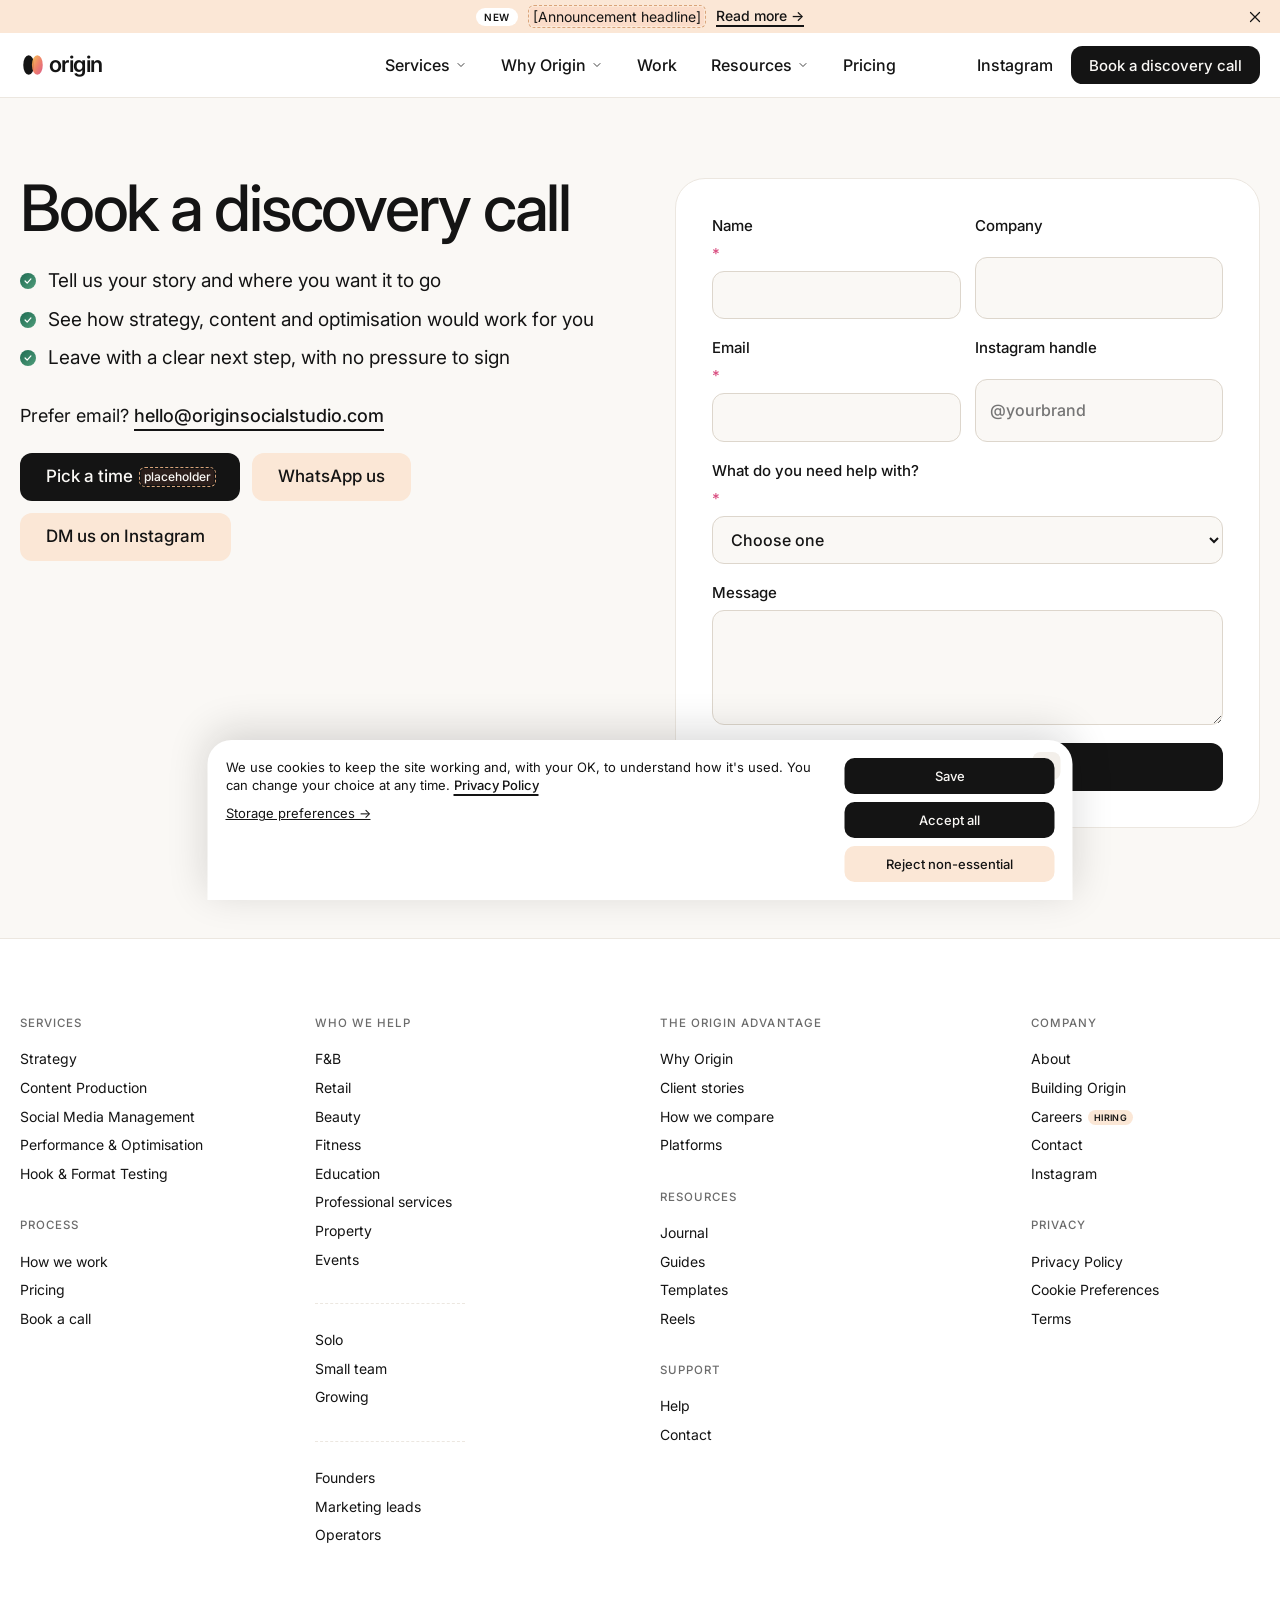
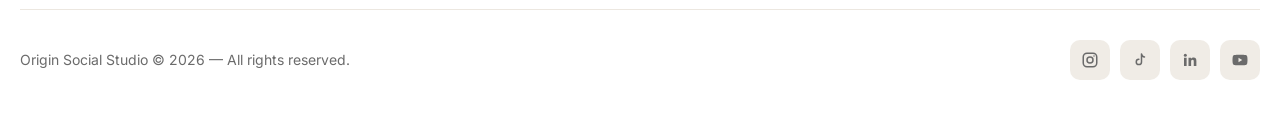
==== contact.html @ 73a1f96a "Origin Social Studio MVP: Lattice-structure homepage + contact page Static site (HTML/CSS/JS, GSAP +" ====
<!doctype html>
<html lang="en">
<head>
<meta charset="utf-8">
<meta name="viewport" content="width=device-width,initial-scale=1">
<title>Book a discovery call — Origin Social Studio</title>
<meta name="description" content="Book a discovery call with Origin Social Studio.">
<link rel="icon" href="data:image/svg+xml,%3Csvg xmlns='http://www.w3.org/2000/svg' viewBox='0 0 24 24'%3E%3Cellipse cx='8' cy='12' rx='5' ry='9' fill='%23141414'/%3E%3Cellipse cx='16' cy='12' rx='5' ry='9' fill='%23EE7A5C' fill-opacity='.9'/%3E%3C/svg%3E">
<link rel="preconnect" href="https://fonts.googleapis.com">
<link rel="preconnect" href="https://fonts.gstatic.com" crossorigin>
<link rel="stylesheet" href="https://fonts.googleapis.com/css2?family=Inter:wght@400;500;600&display=swap">
<link rel="stylesheet" href="css/styles.css">
</head>
<body>
<!--SPRITE-->
<svg width="0" height="0" style="position:absolute" aria-hidden="true">
<defs><linearGradient id="g-sun" x1="0" y1="0" x2="1" y2="1"><stop offset="0" stop-color="#F5C04A"/><stop offset=".5" stop-color="#EE7A5C"/><stop offset="1" stop-color="#D94C7F"/></linearGradient></defs>
<symbol id="mark" viewBox="0 0 24 24"><ellipse cx="8" cy="12" rx="5" ry="9" fill="#141414"/><ellipse cx="16" cy="12" rx="5" ry="9" fill="url(#g-sun)" fill-opacity=".92"/></symbol>
<symbol id="i-arrow" viewBox="0 0 24 24"><path d="M5 12h14M13 6l6 6-6 6"/></symbol>
<symbol id="i-chev" viewBox="0 0 24 24"><path d="M6 9l6 6 6-6"/></symbol>
<symbol id="i-x" viewBox="0 0 24 24"><path d="M6 6l12 12M18 6L6 18"/></symbol>
<symbol id="i-check" viewBox="0 0 24 24"><path d="M5 12l5 5 9-10"/></symbol>
<symbol id="i-target" viewBox="0 0 24 24"><circle cx="12" cy="12" r="9"/><circle cx="12" cy="12" r="5"/><circle cx="12" cy="12" r="1.5"/></symbol>
<symbol id="i-video" viewBox="0 0 24 24"><rect x="3" y="6" width="13" height="12" rx="3"/><path d="M16 10l5-3v10l-5-3"/></symbol>
<symbol id="i-chat" viewBox="0 0 24 24"><path d="M4 5h16v11H9l-5 4z"/></symbol>
<symbol id="i-trend" viewBox="0 0 24 24"><path d="M3 17l6-6 4 4 8-8M15 7h6v6"/></symbol>
<symbol id="i-flask" viewBox="0 0 24 24"><path d="M9 3h6M10 3v6l-5 9a2 2 0 0 0 2 3h10a2 2 0 0 0 2-3l-5-9V3"/></symbol>
<symbol id="i-book" viewBox="0 0 24 24"><path d="M3 5h7a2 2 0 0 1 2 2v12a2 2 0 0 0-2-2H3zM21 5h-7a2 2 0 0 0-2 2v12a2 2 0 0 1 2-2h7z"/></symbol>
<symbol id="i-grid" viewBox="0 0 24 24"><rect x="4" y="4" width="7" height="7" rx="2"/><rect x="13" y="4" width="7" height="7" rx="2"/><rect x="4" y="13" width="7" height="7" rx="2"/><rect x="13" y="13" width="7" height="7" rx="2"/></symbol>
<symbol id="i-play" viewBox="0 0 24 24"><circle cx="12" cy="12" r="9"/><path d="M10 8.5l6 3.5-6 3.5z"/></symbol>
<symbol id="i-compass" viewBox="0 0 24 24"><circle cx="12" cy="12" r="9"/><path d="M15.5 8.5l-2 5-5 2 2-5z"/></symbol>
<symbol id="i-star" viewBox="0 0 24 24"><path d="M12 2.5l2.9 6.1 6.6.8-4.9 4.6 1.3 6.6L12 17.3l-5.9 3.3 1.3-6.6L2.5 9.4l6.6-.8z"/></symbol>
</svg>
<!--/SPRITE-->

<!--TOP-->
<a class="sr" href="#main">Skip to content</a>
<div class="banner" id="banner"><b>NEW</b><span class="ph" title="Placeholder — client to supply">[Announcement headline]</span><a class="ulink" href="#" data-ph="page-url">Read more →</a><button class="x" id="banner-x" aria-label="Dismiss announcement"><svg class="ico"><use href="#i-x"/></svg></button></div>
<header class="nav" id="nav"><div class="wrap nav-in">
  <a class="logo" href="index.html" aria-label="Origin Social Studio — home"><svg viewBox="0 0 112 28" aria-hidden="true"><use href="#mark" x="0" y="1" width="26" height="26"/><text x="29" y="21" font-family="Inter,sans-serif" font-weight="600" font-size="22" letter-spacing="-0.6" fill="#141414">origin</text></svg></a>
  <nav class="nav-links" id="menu" aria-label="Main">
    <div class="dd"><button class="dd-t" aria-expanded="false" aria-controls="p-services">Services <svg class="ico"><use href="#i-chev"/></svg></button>
      <div class="panel" id="p-services">
        <div><h3>Strategy</h3><ul class="mi-list">
          <li><a class="mi" href="index.html#services"><span class="t"><svg class="ico"><use href="#i-target"/></svg></span><span><b>Brand Positioning</b><small>Where you stand, and why it matters</small></span></a></li>
          <li><a class="mi" href="index.html#services"><span class="t"><svg class="ico"><use href="#i-compass"/></svg></span><span><b>Competitor Analysis</b><small>See what others in your space are doing</small></span></a></li>
          <li><a class="mi" href="index.html#services"><span class="t"><svg class="ico"><use href="#i-grid"/></svg></span><span><b>Content Planning</b><small>A plan built from your story</small></span></a></li>
          <li><a class="mi" href="index.html#services"><span class="t"><svg class="ico"><use href="#i-chat"/></svg></span><span><b>Target Audience Analysis</b><small>Know who you're talking to</small></span></a></li>
          <li><a class="mi" href="index.html#services"><span class="t"><svg class="ico"><use href="#i-book"/></svg></span><span><b>Content Structure</b><small>How each post is built</small></span></a></li>
          <li><a class="mi" href="index.html#services"><span class="t"><svg class="ico"><use href="#i-star"/></svg></span><span><b>Content Pillars</b><small>The themes you'll be known for</small></span></a></li>
        </ul></div>
        <div><h3>Execution</h3><ul class="mi-list">
          <li><a class="mi" href="index.html#services"><span class="t"><svg class="ico"><use href="#i-book"/></svg></span><span><b>Ideation &amp; Scripting</b><small>Ideas and scripts from your story</small></span></a></li>
          <li><a class="mi" href="index.html#services"><span class="t"><svg class="ico"><use href="#i-video"/></svg></span><span><b>Filming</b><small>Shot by our team</small></span></a></li>
          <li><a class="mi" href="index.html#services"><span class="t"><svg class="ico"><use href="#i-play"/></svg></span><span><b>Editing</b><small>Cut and finished for each platform</small></span></a></li>
          <li><a class="mi" href="index.html#services"><span class="t"><svg class="ico"><use href="#i-flask"/></svg></span><span><b>Hook, Angle &amp; Format Testing</b><small>Try variations, keep what works</small></span></a></li>
          <li><a class="mi" href="index.html#services"><span class="t"><svg class="ico"><use href="#i-chat"/></svg></span><span><b>Caption Generation</b><small>Captions that sound like you</small></span></a></li>
          <li><a class="mi" href="index.html#services"><span class="t"><svg class="ico"><use href="#i-arrow"/></svg></span><span><b>Posting</b><small>Published for you, on schedule</small></span></a></li>
        </ul></div>
        <div><h3>Optimisation</h3><ul class="mi-list">
          <li><a class="mi" href="index.html#services"><span class="t"><svg class="ico"><use href="#i-trend"/></svg></span><span><b>Content Performance Tracking</b><small>See what each post is doing</small></span></a></li>
          <li><a class="mi" href="index.html#services"><span class="t"><svg class="ico"><use href="#i-target"/></svg></span><span><b>Content Optimisation</b><small>Performance sharpens what comes next</small></span></a></li>
        </ul></div>
        <a class="promo" href="contact.html"><b>Book a discovery call</b><small>Tell us your story. We'll map the rest.</small><span class="btn alt sm" style="align-self:flex-start">Book a call</span></a>
      </div></div>
    <div class="dd"><button class="dd-t" aria-expanded="false" aria-controls="p-why">Why Origin <svg class="ico"><use href="#i-chev"/></svg></button>
      <div class="panel two" id="p-why">
        <div><h3>The Origin Advantage</h3><ul class="mi-list">
          <li><a class="mi" href="index.html#how"><span class="t"><svg class="ico"><use href="#i-star"/></svg></span><span><b>Why Origin</b><small>Support that isn't all or nothing</small></span></a></li>
          <li><a class="mi" href="index.html#how"><span class="t"><svg class="ico"><use href="#i-grid"/></svg></span><span><b>How we work</b><small>Consistency through everyday habits</small></span></a></li>
          <li><a class="mi" href="#" data-ph="page-url"><span class="t"><svg class="ico"><use href="#i-target"/></svg></span><span><b>Pricing</b><small>Plans and what's included</small></span></a></li>
          <li><a class="mi" href="index.html#services"><span class="t"><svg class="ico"><use href="#i-compass"/></svg></span><span><b>Our process</b><small>Strategy, execution, optimisation</small></span></a></li></ul></div>
        <div><h3>Company</h3><ul class="mi-list">
          <li><a class="mi" href="#" data-ph="page-url"><span class="t"><svg class="ico"><use href="#i-chat"/></svg></span><span><b>About</b><small>The studio behind your story</small></span></a></li>
          <li><a class="mi" href="#" data-ph="page-url"><span class="t"><svg class="ico"><use href="#i-book"/></svg></span><span><b>Building Origin</b><small>Our journal</small></span></a></li>
          <li><a class="mi" href="contact.html"><span class="t"><svg class="ico"><use href="#i-arrow"/></svg></span><span><b>Contact</b><small>Say hello</small></span></a></li></ul></div>
        <a class="promo soft" href="#" data-ph="page-url"><small>Featured story</small><b class="ph" title="Placeholder — client to supply">[Featured client story headline]</b></a>
      </div></div>
    <a href="index.html#stories">Work</a>
    <div class="dd"><button class="dd-t" aria-expanded="false" aria-controls="p-res">Resources <svg class="ico"><use href="#i-chev"/></svg></button>
      <div class="panel one" id="p-res">
        <a class="mi" href="#" data-ph="page-url"><span class="t"><svg class="ico"><use href="#i-book"/></svg></span><span><b>Journal</b><small>Building Origin, in public</small></span></a>
        <a class="mi" href="#" data-ph="page-url"><span class="t"><svg class="ico"><use href="#i-compass"/></svg></span><span><b>Guides</b><small>How to tell your story on social</small></span></a>
        <a class="mi" href="#" data-ph="page-url"><span class="t"><svg class="ico"><use href="#i-grid"/></svg></span><span><b>Templates</b><small>Ready-to-use planning templates</small></span></a>
        <a class="mi" href="#" data-ph="page-url"><span class="t"><svg class="ico"><use href="#i-play"/></svg></span><span><b>Reels</b><small>Short-form, explained</small></span></a>
      </div></div>
    <a href="#" data-ph="page-url">Pricing</a>
  </nav>
  <div class="nav-r"><a class="ig" href="https://instagram.com/originsocialstudio" rel="noopener">Instagram</a><a class="btn sm" href="contact.html">Book a discovery call</a>
    <button class="burger" id="burger" aria-expanded="false" aria-controls="menu" aria-label="Menu"><i></i><i></i></button></div>
</div></header>
<!--/TOP-->

<main id="main"><div class="wrap contact">
 <div><h1>Book a discovery call</h1>
 <ul class="ticks">
  <li><span class="ck"><svg class="ico"><use href="#i-check"/></svg></span>Tell us your story and where you want it to go</li>
  <li><span class="ck"><svg class="ico"><use href="#i-check"/></svg></span>See how strategy, content and optimisation would work for you</li>
  <li><span class="ck"><svg class="ico"><use href="#i-check"/></svg></span>Leave with a clear next step, with no pressure to sign</li></ul>
 <p class="lead">Prefer email? <a class="ulink" href="mailto:hello@originsocialstudio.com">hello@originsocialstudio.com</a></p>
 <div class="rails"><a class="btn" href="#" data-ph="calendly-url">Pick a time <span class="ph" title="Placeholder — client to supply" style="margin-left:8px;font-size:12px">placeholder</span></a>
  <a class="btn alt" href="#" data-ph="whatsapp-number">WhatsApp us</a>
  <a class="btn alt" href="https://ig.me/m/originsocialstudio" rel="noopener">DM us on Instagram</a></div></div>
 <form class="form" id="contact-form" action="#" data-ph="form-endpoint" method="post">
  <div class="two"><label>Name <i aria-hidden="true">*</i><input name="name" autocomplete="name" required></label><label>Company<input name="company" autocomplete="organization"></label></div>
  <div class="two"><label>Email <i aria-hidden="true">*</i><input type="email" name="email" autocomplete="email" required></label><label>Instagram handle<input name="instagram" placeholder="@yourbrand"></label></div>
  <label>What do you need help with? <i aria-hidden="true">*</i><select name="need" required><option value="">Choose one</option><option>Strategy</option><option>Content production</option><option>Full management</option><option>Not sure</option></select></label>
  <label>Message<textarea name="message" rows="4"></textarea></label>
  <button class="btn" type="submit">Send</button>
  <div class="ok" id="form-ok" role="status" tabindex="-1" hidden><span class="ph" title="Placeholder — client to supply">Thanks — we'll reply within 2 working days</span></div>
 </form></div></main>

<!--FOOT-->
<footer class="foot"><div class="wrap">
 <div class="foot-g">
  <div><h4>Services</h4><ul><li><a href="index.html#services">Strategy</a></li><li><a href="index.html#services">Content Production</a></li><li><a href="index.html#services">Social Media Management</a></li><li><a href="index.html#services">Performance &amp; Optimisation</a></li><li><a href="index.html#services">Hook &amp; Format Testing</a></li></ul>
   <h4>Process</h4><ul><li><a href="index.html#how">How we work</a></li><li><a href="#" data-ph="page-url">Pricing</a></li><li><a href="contact.html">Book a call</a></li></ul></div>
  <div><h4>Who we help</h4><ul><li><a href="#" data-ph="page-url">F&amp;B</a></li><li><a href="#" data-ph="page-url">Retail</a></li><li><a href="#" data-ph="page-url">Beauty</a></li><li><a href="#" data-ph="page-url">Fitness</a></li><li><a href="#" data-ph="page-url">Education</a></li><li><a href="#" data-ph="page-url">Professional services</a></li><li><a href="#" data-ph="page-url">Property</a></li><li><a href="#" data-ph="page-url">Events</a></li></ul><hr>
   <ul><li><a href="#" data-ph="page-url">Solo</a></li><li><a href="#" data-ph="page-url">Small team</a></li><li><a href="#" data-ph="page-url">Growing</a></li></ul><hr>
   <ul><li><a href="#" data-ph="page-url">Founders</a></li><li><a href="#" data-ph="page-url">Marketing leads</a></li><li><a href="#" data-ph="page-url">Operators</a></li></ul></div>
  <div><h4>The Origin Advantage</h4><ul><li><a href="index.html#how">Why Origin</a></li><li><a href="index.html#stories">Client stories</a></li><li><a href="#" data-ph="page-url">How we compare</a></li><li><a href="index.html#platforms">Platforms</a></li></ul>
   <h4>Resources</h4><ul><li><a href="#" data-ph="page-url">Journal</a></li><li><a href="#" data-ph="page-url">Guides</a></li><li><a href="#" data-ph="page-url">Templates</a></li><li><a href="#" data-ph="page-url">Reels</a></li></ul>
   <h4>Support</h4><ul><li><a href="#" data-ph="page-url">Help</a></li><li><a href="contact.html">Contact</a></li></ul></div>
  <div><h4>Company</h4><ul><li><a href="#" data-ph="page-url">About</a></li><li><a href="#" data-ph="page-url">Building Origin</a></li><li><a href="#" data-ph="page-url">Careers</a><span class="badge">HIRING</span></li><li><a href="contact.html">Contact</a></li><li><a href="https://instagram.com/originsocialstudio" rel="noopener">Instagram</a></li></ul>
   <h4>Privacy</h4><ul><li><a href="#" data-ph="page-url">Privacy Policy</a></li><li><button type="button" id="cookie-open">Cookie Preferences</button></li><li><a href="#" data-ph="page-url">Terms</a></li></ul></div>
 </div>
 <div class="foot-b"><span>Origin Social Studio © 2026 — All rights reserved.</span>
  <div class="soc">
   <a href="https://instagram.com/originsocialstudio" aria-label="Instagram" rel="noopener"><svg viewBox="0 0 24 24" fill="none" stroke="currentColor" stroke-width="2"><rect x="3" y="3" width="18" height="18" rx="5"/><circle cx="12" cy="12" r="4"/><circle cx="17.3" cy="6.7" r="1" fill="currentColor" stroke="none"/></svg></a>
   <a href="#" data-ph="tiktok-url" aria-label="TikTok"><svg viewBox="0 0 24 24" fill="none" stroke="currentColor" stroke-width="2" stroke-linecap="round"><path d="M14 4v10.5a3.5 3.5 0 1 1-3.5-3.5M14 4c.4 2.3 1.9 3.8 4 4"/></svg></a>
   <a href="#" data-ph="linkedin-url" aria-label="LinkedIn"><svg viewBox="0 0 24 24" fill="currentColor"><rect x="4" y="9" width="3.5" height="11"/><circle cx="5.75" cy="5.5" r="2"/><path d="M10 9h3.3v1.6c.6-1.1 1.8-1.9 3.5-1.9 3 0 3.7 2 3.7 4.6V20H17v-5.7c0-1.3-.1-2.6-1.6-2.6s-1.9 1.2-1.9 2.5V20H10z"/></svg></a>
   <a href="#" data-ph="youtube-url" aria-label="YouTube"><svg viewBox="0 0 24 24" fill="currentColor"><path d="M21.6 7.2a2.5 2.5 0 0 0-1.8-1.8C18.2 5 12 5 12 5s-6.2 0-7.8.4A2.5 2.5 0 0 0 2.4 7.2C2 8.8 2 12 2 12s0 3.2.4 4.8a2.5 2.5 0 0 0 1.8 1.8C5.8 19 12 19 12 19s6.2 0 7.8-.4a2.5 2.5 0 0 0 1.8-1.8c.4-1.6.4-4.8.4-4.8s0-3.2-.4-4.8zM10 15V9l5 3z"/></svg></a>
  </div></div>
</div></footer>

<div class="cookie" id="cookie" role="dialog" aria-label="Cookie preferences" hidden>
 <button class="x" id="cookie-x" aria-label="Dismiss"><svg class="ico"><use href="#i-x"/></svg></button>
 <div><p>We use cookies to keep the site working and, with your OK, to understand how it's used. You can change your choice at any time. <a class="ulink" href="#" data-ph="page-url">Privacy Policy</a></p>
  <button class="link" id="cookie-pref" aria-expanded="false" aria-controls="opts" type="button">Storage preferences →</button>
  <div class="opts" id="opts" hidden><label><input type="checkbox" name="ads"> Targeted advertising</label><label><input type="checkbox" name="pers"> Personalisation</label><label><input type="checkbox" name="analytics"> Analytics</label></div></div>
 <div class="btns"><button class="btn" id="c-save">Save</button><button class="btn" id="c-all">Accept all</button><button class="btn alt" id="c-rej">Reject non-essential</button></div>
</div>
<!--/FOOT-->

<script src="js/main.js"></script>
</body>
</html>
---- css/styles.css ----
/* Origin Social Studio — Lattice-structure replica, Origin skin */
:root{
  --ink:#141414;--bg:#FAF8F5;--card:#fff;--muted:#6B6B6B;--peachbtn:#FBE7D6;--line:#ECE7E0;
  --sunrise:linear-gradient(135deg,#F5C04A,#EE7A5C,#D94C7F);
  --ocean:linear-gradient(135deg,#6FA8FF,#2F6BFF,#1E4FD8);
  --violet:linear-gradient(135deg,#7C4DCC,#B05A9E,#E07A8A);
  --forest:linear-gradient(135deg,#1F6B52,#4F9D7A);
  --peach:#FDEBDD;--butter:#FBF1C7;--sky:#E3ECFF;--lilac:#EFE4FA;--mint:#DDF2E6;
  --e-btn:cubic-bezier(0.165,0.84,0.44,1);--e-card:cubic-bezier(0.23,1,0.32,1);--e-line:cubic-bezier(0.22,0.61,0.36,1);
  --spring:linear(0,.708,.927,1.067,1.12,1.1,1.05,1.0,1);
}
@property --ang{syntax:'<angle>';initial-value:0deg;inherits:false}
*,*::before,*::after{box-sizing:border-box}
html{scroll-behavior:auto;-webkit-text-size-adjust:100%}
body{margin:0;background:var(--bg);color:var(--ink);font:400 18px/1.4 Inter,system-ui,sans-serif;-webkit-font-smoothing:antialiased;overflow-x:hidden}
img,svg{display:block;max-width:100%}
a{color:inherit;text-decoration:none}
button{font:inherit;color:inherit;cursor:pointer}
h1,h2,h3,p,ul{margin:0}ul{padding:0;list-style:none}
:focus-visible{outline:2px solid #2F6BFF;outline-offset:3px;border-radius:6px}
.sr{position:absolute;width:1px;height:1px;overflow:hidden;clip:rect(0 0 0 0);white-space:nowrap}
.wrap{width:min(1240px,100% - 40px);margin-inline:auto}
.ico{width:24px;height:24px;fill:none;stroke:currentColor;stroke-width:1.6;stroke-linecap:round;stroke-linejoin:round}
.ph{outline:1px dashed #D9A47A;outline-offset:1px;background:rgba(238,122,92,.10);border-radius:4px;padding:0 3px}

/* type */
h1{font-size:72px;font-weight:500;line-height:.94;letter-spacing:-.035em}
h2{font-size:47px;font-weight:500;line-height:.98;letter-spacing:-.03em}
.lead{font-size:18px;line-height:1.5}

/* buttons */
.btn{display:inline-flex;align-items:center;justify-content:center;height:48px;padding:0 26px;border-radius:12px;border:0;background:var(--ink);color:var(--bg);font-weight:500;font-size:17px;position:relative;transition:background .3s var(--e-btn),color .3s var(--e-btn),transform .3s var(--e-btn)}
.btn:hover{background:#2b2b2b}
.btn.sm{height:38px;padding:0 18px;font-size:15px;border-radius:11.5px}
.btn.alt{background:var(--peachbtn);color:var(--ink)}.btn.alt:hover{background:#F8D9C0}
.btn.is-rainbow{isolation:isolate;background:transparent}
.btn.is-rainbow::after{content:"";position:absolute;inset:0;border-radius:12px;background:var(--ink);z-index:-1;transition:background .3s var(--e-btn)}
.btn.is-rainbow:hover::after{background:#2b2b2b}
.btn.is-rainbow::before{content:"";position:absolute;inset:-3px;border-radius:15px;z-index:-2;background:conic-gradient(from var(--ang),#F5C04A,#EE7A5C,#D94C7F,#7C4DCC,#6FA8FF,#F5C04A);filter:blur(2px);animation:spin 6s linear infinite}
@keyframes spin{to{--ang:360deg}}
.ulink{display:inline-block;font-weight:500;background:linear-gradient(currentColor,currentColor) 0 100%/100% 2px no-repeat;padding-bottom:2px;transition:background-size .24s var(--e-line)}
.ulink:hover{background-size:0 2px;background-position:100% 100%}

/* pill label */
.pill{display:inline-flex;align-items:center;gap:10px;height:42px;padding:0 7px 0 17px;border-radius:21px;background:var(--tint,var(--peach));font-size:16px;font-weight:500}
.pill .arr{width:28px;height:28px;background:rgba(255,255,255,.7)}
.arr{display:grid;place-items:center;width:30px;height:30px;border-radius:50%;background:var(--tint,#eee);flex:none;transition:transform 1s var(--spring)}
.arr .ico{width:15px;height:15px;stroke-width:2}
a:hover>.arr,a:hover .arr,.card:hover .arr{transform:scale(1.1)}

/* banner */
.banner{position:relative;background:var(--peachbtn);height:33px;display:flex;align-items:center;justify-content:center;gap:12px;font-size:14px;padding:0 40px}
.banner[hidden]{display:none}
.banner b{font-size:10px;letter-spacing:.04em;background:#fff;border-radius:10px;padding:2px 8px;font-weight:600}
.banner .x{position:absolute;right:12px;top:50%;translate:0 -50%;background:none;border:0;padding:4px;display:grid}
.banner .x .ico{width:18px;height:18px}

/* nav */
.nav{position:sticky;top:0;z-index:50;background:#fff;border-bottom:1px solid var(--line)}
.nav-in{height:64px;display:grid;grid-template-columns:1fr auto 1fr;align-items:center}
.logo{display:inline-flex;height:28px}.logo svg{height:28px;width:auto}
.nav-links{display:flex;gap:6px;align-items:center;font-size:16px;font-weight:500}
.nav-links>a,.dd-t{background:none;border:0;padding:9px 14px;border-radius:12px;display:inline-flex;align-items:center;gap:5px;transition:background .3s var(--e-btn)}
.nav-links>a:hover,.dd-t:hover,.dd-t[aria-expanded=true]{background:#F3EFEA}
.dd-t .ico{width:12px;height:12px;transition:transform .2s}.dd-t[aria-expanded=true] .ico{transform:rotate(180deg)}
.nav-r{display:flex;justify-content:flex-end;align-items:center;gap:18px;font-weight:500;font-size:16px}
.burger{display:none;width:48px;height:48px;border-radius:12px;border:0;background:#F3EFEA;position:relative}
.burger i{position:absolute;left:14px;right:14px;height:2px;background:var(--ink);top:19px;transition:transform .3s var(--e-btn)}
.burger i+i{top:27px}
.burger[aria-expanded=true] i{top:23px;transform:rotate(45deg)}.burger[aria-expanded=true] i+i{transform:rotate(-45deg)}
.panel{position:absolute;left:14px;right:14px;top:calc(100% + 10px);min-height:320px;background:#fff;border-radius:24px;box-shadow:0 18px 50px rgba(20,20,20,.14);padding:26px;display:grid;grid-template-columns:repeat(3,1fr) 290px;gap:28px;opacity:0;visibility:hidden;transition:opacity .2s,visibility .2s}
.panel.two{grid-template-columns:1fr 1fr 1.1fr}
.panel.one{grid-template-columns:repeat(4,1fr)}
.dd.open .panel{opacity:1;visibility:visible}
.panel h3{font-size:12px;letter-spacing:.08em;text-transform:uppercase;color:var(--muted);font-weight:500;margin-bottom:14px}
.mi{display:flex;gap:12px;align-items:flex-start;padding:5px 6px;margin:0 -6px;border-radius:12px;transition:background .3s var(--e-btn)}
.mi:hover{background:#F6F2EC}
.mi .t{width:34px;height:34px;border-radius:10px;background:var(--peach);display:grid;place-items:center;flex:none}
.mi .t .ico{width:18px;height:18px}
.mi b{display:block;font-size:15px;font-weight:500;line-height:1.2}.mi small{display:block;font-size:12.5px;color:var(--muted);line-height:1.3}
.promo{border-radius:20px;padding:20px;background:var(--sunrise);color:#fff;display:flex;flex-direction:column;justify-content:flex-end;min-height:200px}
.promo b{font-size:20px;font-weight:500}.promo small{font-size:14px;opacity:.9;margin-bottom:14px}
.promo.soft{background:var(--lilac);color:var(--ink)}
.mi-list li+li{margin-top:2px}

/* hero */
.hero{padding-top:74px}
.hero-g{display:grid;grid-template-columns:1fr 628px;gap:60px;align-items:center}
.hero .lead{margin:28px 0 30px;max-width:540px;font-size:20px}
.ctas{display:flex;gap:14px;flex-wrap:wrap}
.hero-vis{position:relative;width:628px;aspect-ratio:630/430;border-radius:48px;overflow:hidden;background:#FCE9DC}
.blob{position:absolute;inset:-20%;background:radial-gradient(35% 40% at 20% 20%,#F5C04A 0,transparent 70%),radial-gradient(40% 45% at 85% 85%,#D94C7F 0,transparent 70%),radial-gradient(40% 40% at 15% 90%,#EE7A5C 0,transparent 70%),radial-gradient(35% 35% at 90% 10%,#FBD9A8 0,transparent 70%);filter:blur(30px);opacity:.85}
.device{position:absolute;inset:13.5% 8.5% 11%;background:#fff;border-radius:22px;padding:2.2%;box-shadow:0 8px 30px rgba(20,20,20,.12)}
.dev-in{position:relative;width:100%;height:100%;border-radius:14px;background:linear-gradient(160deg,#FBE3E6,#FBDDD0);overflow:hidden}
.scene{position:absolute;inset:9% 7% 24%;opacity:0;visibility:hidden}
.scene:first-child{opacity:1;visibility:visible}
.cap{position:absolute;left:50%;bottom:0;translate:-50% 0;background:rgba(20,20,20,.88);color:#FAF8F5;font-size:15px;line-height:1.3;text-align:center;padding:7px 12px;max-width:80%;width:max-content;z-index:2}
.cal,.shots,.track{background:#fff;border-radius:12px;padding:12px;font-size:11px;box-shadow:0 2px 8px rgba(20,20,20,.06);height:100%}
.cal-h{display:flex;justify-content:space-between;margin-bottom:8px;font-size:12px}.cal-h span{color:var(--muted)}
.cal-g{display:grid;grid-template-columns:repeat(7,1fr);gap:5px}
.cal-g i{font-style:normal;color:var(--muted);text-align:center;font-size:10px}
.cal-g div{height:34px;border-radius:7px;background:#F6F2EC;display:grid;place-items:center}
.cal-g .c{font-size:9px;font-weight:600;color:#fff;width:100%;height:100%;border-radius:7px;display:grid;place-items:center}
.c.a{background:var(--sunrise)}.c.b{background:var(--ocean)}.c.d{background:var(--violet)}
.shots li,.track li{display:flex;align-items:center;gap:10px;padding:7px 0;border-bottom:1px solid #F1ECE5;font-size:12px}
.shots li:last-child,.track li:last-child{border:0}
.ck{width:16px;height:16px;border-radius:50%;background:var(--forest);display:grid;place-items:center;flex:none;color:#fff}.ck .ico{width:10px;height:10px;stroke-width:3}.ck.off{background:#fff;border:1.5px solid #D9D2C8}
.bar{height:8px;border-radius:4px;background:#EEE8E0;flex:1}.bar.f{background:var(--sunrise)}.bar.o{background:var(--ocean)}.bar.v{background:var(--violet)}
.track .lab{width:46px;color:var(--muted)}
.logobar{height:116px;margin-top:40px;overflow:hidden}
.lb-track{display:flex;height:116px;align-items:center;justify-content:space-between}
.lb-set{display:flex;flex:1;justify-content:space-between;align-items:center}
.lb-set+.lb-set{display:none}
.lb-set span{font-size:20px;font-weight:600;color:#9a9a9a;filter:grayscale(1);letter-spacing:-.02em}
.lb-set span:nth-child(even){font-weight:400;font-style:italic}

/* sections */
section{position:relative}
.sec{padding:110px 0 0}
.sec-h{display:grid;grid-template-columns:1fr 1fr;gap:60px;align-items:start}
.sec-h h2{margin-top:24px}
.sec-h .r{max-width:520px;margin-left:auto;font-size:20px;line-height:1.4;padding-top:4px}
.sec-h .r .ulink,.sec-h .r .btn{margin-top:8px}
.bento{display:grid;grid-template-columns:repeat(6,1fr);gap:20px;margin-top:36px}
.card{position:relative;display:block;border-radius:30px;background:var(--bg-c,#fff);overflow:hidden;padding:28px;height:390px;transition:transform .5s var(--e-card),box-shadow .5s var(--e-card)}
.card:hover{transform:translateY(-4px);box-shadow:0 18px 40px rgba(20,20,20,.08)}
.card.w4{grid-column:span 4}.card.w2{grid-column:span 2}.card.w2b{grid-column:span 2}
.card h3{padding-right:44px;display:flex;align-items:center;gap:10px;font-size:28px;font-weight:500;letter-spacing:-.02em;line-height:1.1}
.card h3 .ico{width:28px;height:28px}
.card .arr{position:absolute;top:26px;right:26px;width:30px;height:30px;background:var(--tint)}
.card p{margin-top:12px;font-size:17px;line-height:1.3;color:rgba(20,20,20,.62);max-width:560px}.card p b{font-weight:500;color:var(--ink)}
.mock{position:absolute;left:28px;right:28px;bottom:-40px;height:190px;background:#fff;border-radius:18px;padding:18px;box-shadow:0 4px 18px rgba(20,20,20,.07);display:grid;gap:10px;align-content:start}
.mock .row{display:flex;align-items:center;gap:10px}
.mock .row .bar{height:10px}
.chips{display:flex;flex-wrap:wrap;gap:8px}.chips span{font-size:12px;font-weight:500;background:#F4F0EA;border-radius:999px;padding:5px 11px}.chips .on{background:var(--ink);color:var(--bg)}
.frames{display:grid;grid-template-columns:repeat(3,1fr);gap:10px}.frames div{height:70px;border-radius:10px;background:var(--sunrise);opacity:.85}.frames div:nth-child(2){background:var(--ocean)}.frames div:nth-child(3){background:var(--violet)}
.bars{display:flex;align-items:flex-end;gap:10px;height:90px}.bars i{flex:1;border-radius:6px 6px 0 0;background:var(--forest)}
.ab{display:grid;grid-template-columns:1fr 1fr;gap:12px}.ab div{border-radius:12px;background:#F6F2EC;padding:12px;display:grid;gap:8px;font-size:12px;font-weight:600}.ab .win{background:#E6DAF5;outline:2px solid #7C4DCC}

/* big boxes */
.box{margin:110px 14px 0;border-radius:48px;padding:80px 0;text-align:center;position:relative;overflow:hidden}
.box h2{max-width:780px;margin:26px auto 0}
.box .lead{max-width:680px;margin:22px auto 0;font-size:20px}
.box-sun{padding-bottom:0;background:radial-gradient(45% 40% at 50% 30%,#FDE4CF,transparent 75%),radial-gradient(40% 50% at 92% 60%,#F7CFE3,transparent 75%),radial-gradient(40% 50% at 6% 75%,#FBE6B8,transparent 75%),#FBF1EA}
.chat{width:100%;max-width:570px;margin:56px auto 0;background:rgba(255,255,255,.75);border-radius:30px 30px 0 0;padding:18px 8px 0;text-align:left;border:1px solid rgba(255,255,255,.8)}
.chat-h{display:flex;justify-content:space-between;align-items:center;padding:6px 22px 16px;font-weight:600;font-size:20px;color:#B24B6E}
.chat-b{background:#fff;border-radius:22px 22px 0 0;border:1px solid #EFD7E2;border-bottom:0;height:420px;padding:24px;display:flex;flex-direction:column;gap:14px;overflow:hidden}
.msg{max-width:78%;padding:14px 18px;border-radius:18px;font-size:19px;line-height:1.3;background:#F3F0EC}
.msg.me{align-self:flex-end;background:#FBE7D6}.msg small{display:block;font-size:12px;color:var(--muted);margin-bottom:3px}
.box-ocean{background:var(--ocean);color:#fff;padding:70px 0 90px}
.box-ocean .pill{--tint:rgba(255,255,255,.88);color:var(--ink)}
.marqs{margin-top:46px;display:grid;gap:14px;-webkit-mask-image:linear-gradient(90deg,transparent,#000 12%,#000 88%,transparent);mask-image:linear-gradient(90deg,transparent,#000 12%,#000 88%,transparent);overflow:hidden}
.mq{display:flex;width:max-content;animation:mq 90s linear infinite}.mq.rev{animation-direction:reverse}
.mq .set{display:flex;gap:14px;padding-right:14px}
@keyframes mq{to{transform:translateX(-50%)}}
.tile{width:90px;height:90px;border-radius:20px;background:#fff;color:var(--ink);display:flex;flex-direction:column;align-items:center;justify-content:center;gap:8px;font-size:11px;font-weight:600;line-height:1.1;text-align:center;padding:6px}
.tile i{width:24px;height:24px;border-radius:50%;background:var(--c)}

/* how we work / resources cards */
.cards4{display:grid;grid-template-columns:repeat(4,1fr);gap:14px;margin-top:36px}
.c4{background:#fff;border-radius:28px;border:1px solid var(--line);box-shadow:0 2px 10px rgba(20,20,20,.04);padding:6px 6px 22px;display:block;transition:transform .5s var(--e-card),box-shadow .5s var(--e-card)}
.c4:hover{transform:translateY(-4px);box-shadow:0 18px 40px rgba(20,20,20,.08)}
.tile-top{height:214px;border-radius:22px;background:linear-gradient(180deg,var(--t1),var(--t2));display:grid;place-items:center;overflow:hidden}
.c4 .body{padding:22px 16px 0}
.c4 h3{display:flex;justify-content:space-between;align-items:center;font-size:24px;font-weight:500;letter-spacing:-.02em;margin-bottom:10px}
.c4 .arr{background:#EDE9E3;width:28px;height:28px}
.c4 p{font-size:17px;line-height:1.3;color:var(--muted)}
.mini{background:#fff;border-radius:12px;padding:12px;width:70%;display:grid;gap:8px;font-size:11px;box-shadow:0 2px 8px rgba(20,20,20,.06)}
.mini .row{display:flex;align-items:center;gap:8px}
.emo{display:flex;gap:12px;font-size:20px;align-items:center}.emo .hi{font-size:32px;filter:drop-shadow(0 4px 6px rgba(238,122,92,.4))}
.chip2{border-radius:999px;background:#fff;padding:8px 14px;font-size:12px;text-align:center;box-shadow:0 2px 6px rgba(20,20,20,.06)}.chip2.on{outline:2px solid #4F9D7A;position:relative}
.res .tile-top{height:143px}.res .tile-top .ico{width:46px;height:46px;stroke-width:1.4}
.res-h{display:flex;justify-content:space-between;align-items:end;margin-top:20px}
.tag{display:inline-block;font-size:11px;letter-spacing:.08em;font-weight:600;border-radius:8px;padding:5px 9px;background:var(--mint)}

/* stories */
.stories{margin-top:36px;overflow:hidden}
.swiper-slide{width:610px;height:394px;border-radius:30px;padding:40px;background:var(--bg-c);display:flex;flex-direction:column;gap:30px}
.t-head{display:flex;gap:14px;align-items:flex-start}
.face{position:relative;width:78px;height:78px;border-radius:16px;background:rgba(20,20,20,.08);flex:none}
.face::after{content:"";position:absolute;right:-8px;bottom:-8px;width:32px;height:32px;border-radius:50%;background:#fff;outline:2px dashed #D9A47A}
.t-head div{font-size:15px;color:var(--muted);line-height:1.25}.t-head b{display:block;font-size:20px;font-weight:500;color:var(--ink)}
.t-body{display:grid;grid-template-columns:1fr 1px 190px;gap:22px;flex:1}
.t-body blockquote{margin:0;font-size:21px;line-height:1.3}
.t-body .rule{background:rgba(20,20,20,.14)}
.stat{display:flex;flex-direction:column;font-size:14px;line-height:1.3;color:var(--muted)}.stat strong{font-size:52px;line-height:1;color:var(--ink);font-weight:400;letter-spacing:-.03em;margin-bottom:12px}
.stat a{margin-top:auto;display:flex;justify-content:space-between;align-items:center;height:40px;padding:0 14px;border-radius:999px;background:#fff;color:var(--ink);font-weight:500;font-size:15px}
.stat a .ico{width:15px;height:15px;stroke-width:2}
.swiper-pagination{position:static!important;margin:26px auto 0;width:max-content!important;display:flex;gap:8px;padding:6px 10px;border-radius:99px;background:rgba(20,20,20,.05)}
.swiper-pagination-bullet{width:14px;height:14px;margin:0!important;border-radius:99px;background:#E3DDD4!important;opacity:1!important;transition:width .3s var(--e-btn)}
.swiper-pagination-bullet-active{width:44px;background:var(--ink)!important}

/* outro */
.box-violet{background:var(--violet);color:#fff}
.stars{display:flex;justify-content:center;gap:4px;margin-bottom:10px}.stars svg{width:26px;height:26px;fill:#F5C04A}
.box-violet h2{font-size:56px;margin-top:20px;max-width:900px}
.box-violet .ctas{justify-content:center;margin-top:32px}
.box-violet .btn{background:var(--ink)}.box-violet .btn.alt{background:var(--peachbtn)}

/* footer */
.foot{margin-top:110px;background:#fff;border-top:1px solid var(--line);padding:76px 0 40px}
.foot-g{display:grid;grid-template-columns:1fr 1.2fr 1.3fr .9fr;gap:40px}
.foot h4{margin:0 0 18px;font-size:11.5px;letter-spacing:.09em;text-transform:uppercase;color:var(--muted);font-weight:500}
.foot ul{display:grid;gap:9px;margin-bottom:34px;font-size:14px}
.foot li a,.foot li button{background:none;border:0;padding:0;font-size:14px;transition:color .3s var(--e-btn)}.foot li a:hover,.foot li button:hover{color:var(--muted)}
.foot hr{border:0;border-top:1px dashed var(--line);width:150px;margin:0 0 26px}
.badge{font-size:9px;font-weight:600;letter-spacing:.04em;background:var(--peachbtn);border-radius:8px;padding:2px 6px;margin-left:6px;vertical-align:1px}
.foot-b{margin-top:30px;padding-top:30px;border-top:1px solid var(--line);display:flex;justify-content:space-between;align-items:center;color:var(--muted);font-size:14px}
.soc{display:flex;gap:10px}.soc a{width:40px;height:40px;border-radius:10px;background:#F0ECE6;color:#6b6b6b;display:grid;place-items:center;transition:background .3s var(--e-btn)}.soc a:hover{background:#E6E0D8}.soc svg{width:18px;height:18px}

/* cookie */
.cookie{position:fixed;z-index:60;left:50%;bottom:0;translate:-50% 0;width:min(865px,100% - 28px);background:#fff;border-radius:24px 24px 0 0;box-shadow:0 -8px 40px rgba(20,20,20,.16);padding:18px;display:grid;grid-template-columns:1fr 210px;gap:22px;font-size:13px;line-height:1.4}
.cookie[hidden]{display:none}
.cookie .x{position:absolute;right:12px;top:12px;width:28px;height:28px;border-radius:8px;background:#F3EFEA;border:0;display:grid;place-items:center}.cookie .x .ico{width:14px;height:14px}
.cookie button.link{background:none;border:0;padding:0;margin-top:8px;text-decoration:underline;font-size:13px}
.cookie .opts{margin-top:10px;display:grid;gap:8px}.cookie .opts[hidden]{display:none}
.cookie label{display:flex;align-items:center;gap:10px}
.cookie .btns{display:grid;gap:8px;align-content:end}
.cookie .btn{height:36px;font-size:13px;padding:0 10px;border-radius:10px}

/* contact */
.contact{padding:80px 0 0;display:grid;grid-template-columns:1fr 1fr;gap:70px;align-items:start}
.contact h1{font-size:64px}
.ticks{margin:30px 0;display:grid;gap:12px;font-size:19px}.ticks li{display:flex;gap:12px;align-items:flex-start}.ticks .ck{margin-top:5px}
.rails{display:flex;gap:12px;flex-wrap:wrap;margin-top:22px}
.form{background:#fff;border-radius:30px;padding:36px;border:1px solid var(--line);display:grid;gap:18px}
.form label{display:grid;gap:7px;font-size:15px;font-weight:500}.form label i{color:#D94C7F;font-style:normal}
.form input,.form select,.form textarea{font:inherit;font-size:16px;border:1px solid #DDD6CC;border-radius:12px;padding:12px 14px;background:var(--bg);color:var(--ink);width:100%;transition:border-color .3s var(--e-btn)}
.form input:focus,.form select:focus,.form textarea:focus{outline:2px solid #2F6BFF;outline-offset:1px}
.form .two{display:grid;grid-template-columns:1fr 1fr;gap:14px}
.form .ok{background:var(--mint);border-radius:14px;padding:18px;font-weight:500}
.form .ok[hidden]{display:none}

@media(max-width:991px){
  h1{font-size:56px}h2{font-size:38px}
  .hero-g{grid-template-columns:1fr}.hero-vis{width:100%;max-width:628px}
  .lb-track{width:max-content;justify-content:flex-start;animation:lb 60s linear infinite}
  .lb-set{flex:none;gap:56px;padding-right:56px}.lb-set+.lb-set{display:flex}
  @keyframes lb{to{transform:translateX(-50%)}}
  .sec-h{grid-template-columns:1fr;gap:20px}.sec-h .r{margin-left:0}
  .bento{grid-template-columns:1fr 1fr}.card.w4,.card.w2,.card.w2b{grid-column:span 1}.card.w4{grid-column:span 2}
  .cards4{grid-template-columns:1fr 1fr}.foot-g{grid-template-columns:1fr 1fr}.contact{grid-template-columns:1fr;gap:40px}
  .panel{grid-template-columns:1fr 1fr}
}
@media(max-width:767px){
  body{font-size:17px}h1{font-size:46px}h2{font-size:34px}.box-violet h2{font-size:38px}
  .nav-in{display:flex;flex-wrap:wrap;height:auto;min-height:65px;padding:8px 0;row-gap:8px}
  .nav-r{margin-left:auto;gap:10px}.nav-r .ig{display:none}.burger{display:block}
  .nav-r .btn{height:40px;padding:0 16px;font-size:15px}.logo,.logo svg{height:24px}.cookie>div:first-of-type{padding-right:34px}
  .nav-links{display:none;order:3;width:100%;flex-direction:column;align-items:stretch;gap:8px;padding:6px 0 14px}
  .nav.open .nav-links{display:flex}
  .nav-links>a,.dd-t{background:var(--bg);border-radius:16px;padding:16px 18px;font-size:19px;width:100%;justify-content:space-between}
  .panel{position:static;display:none;opacity:1;visibility:visible;min-height:0;box-shadow:none;border-radius:16px;padding:14px 4px;grid-template-columns:1fr;gap:18px}
  .dd.open .panel{display:grid}
  .promo{min-height:140px}
  .hero{padding-top:40px}.bento,.cards4,.foot-g{grid-template-columns:1fr}.card.w4{grid-column:span 1}.card{height:auto;min-height:400px}
  .box{margin-top:70px;border-radius:32px;padding:56px 0}.sec{padding-top:70px}
  .swiper-slide{width:86vw;height:auto;padding:24px}.t-body{grid-template-columns:1fr;gap:16px}.t-body .rule{height:1px}
  .foot-b{flex-direction:column;gap:20px;align-items:flex-start}
  .cookie{grid-template-columns:1fr;max-height:90vh;overflow:auto}
  .form .two{grid-template-columns:1fr}.contact h1{font-size:44px}.form{padding:22px}
  .hero-vis{border-radius:32px}.cap{font-size:12px}.scene{inset:7% 5% 26%}
  .tile{width:80px;height:80px}
}
@media(prefers-reduced-motion:reduce){
  *,*::before,*::after{animation:none!important;transition:none!important}
}
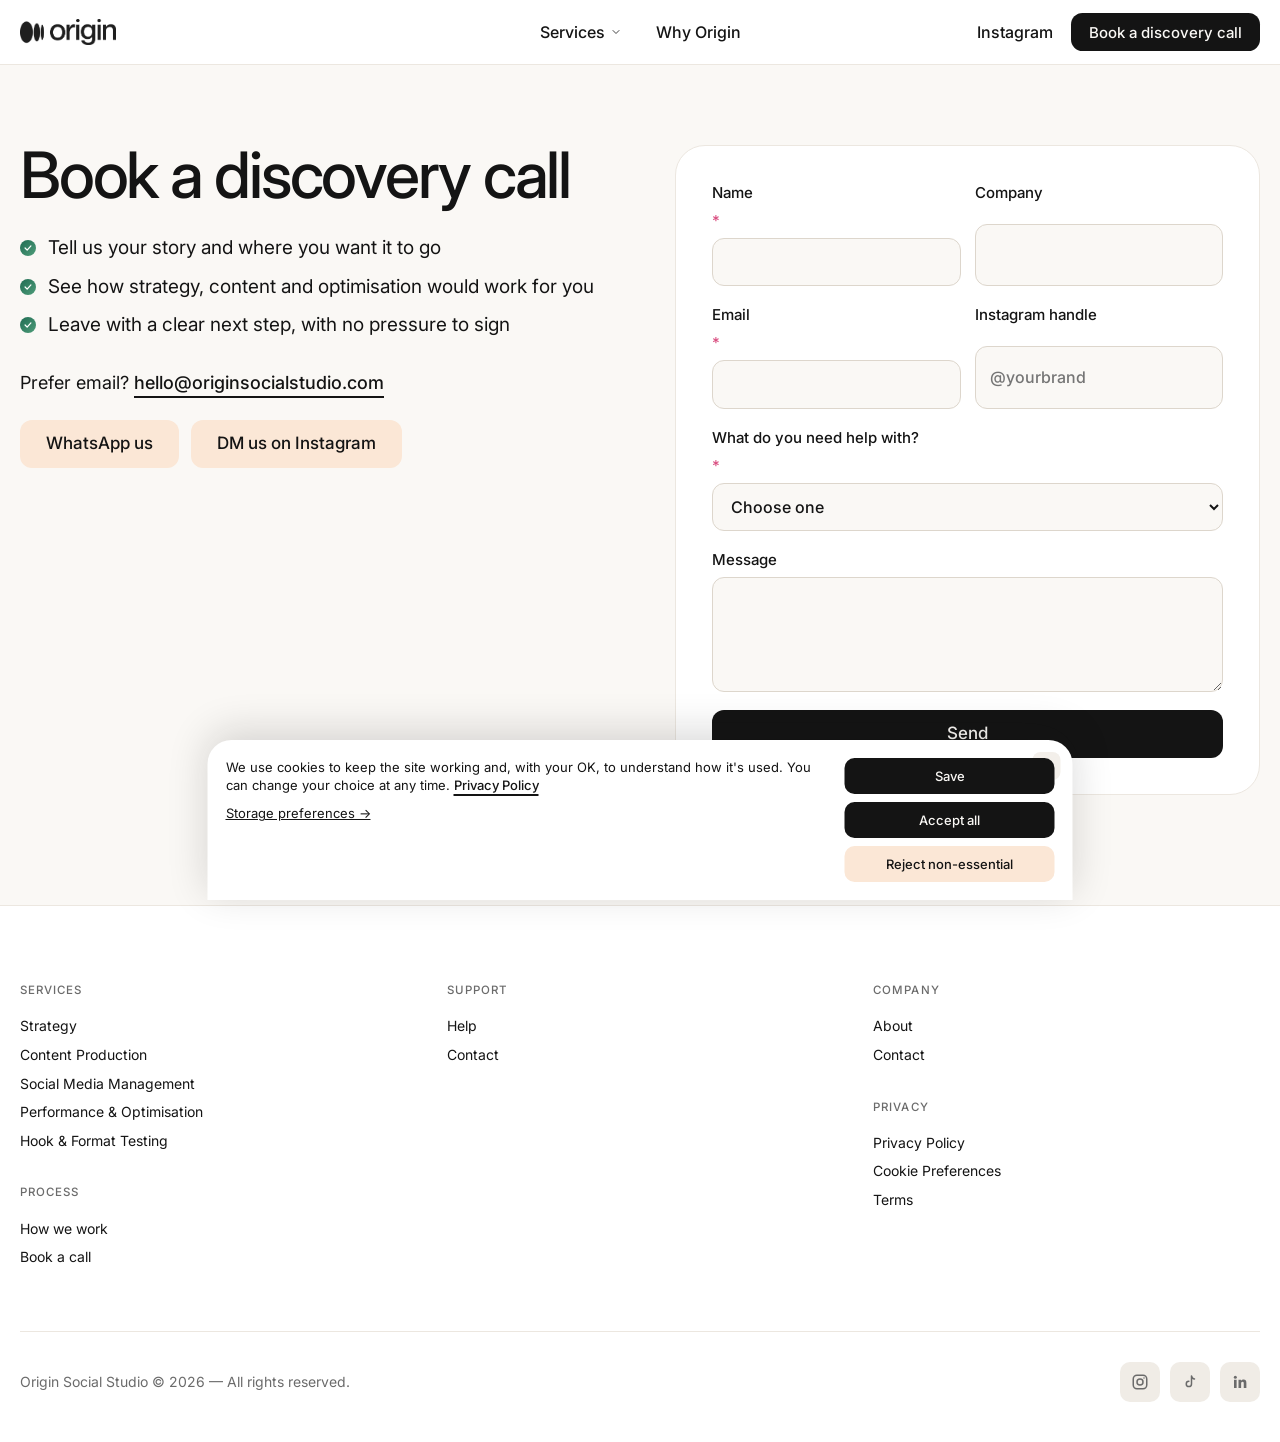
==== commit 75fa66a9: "Client markup round 1: real Origin logo + favicon, trim nav/sections/footer Remove announcement bann" ====
--- a/contact.html
+++ b/contact.html
@@ -5,7 +5,7 @@
 <meta name="viewport" content="width=device-width,initial-scale=1">
 <title>Book a discovery call — Origin Social Studio</title>
 <meta name="description" content="Book a discovery call with Origin Social Studio.">
-<link rel="icon" href="data:image/svg+xml,%3Csvg xmlns='http://www.w3.org/2000/svg' viewBox='0 0 24 24'%3E%3Cellipse cx='8' cy='12' rx='5' ry='9' fill='%23141414'/%3E%3Cellipse cx='16' cy='12' rx='5' ry='9' fill='%23EE7A5C' fill-opacity='.9'/%3E%3C/svg%3E">
+<link rel="icon" type="image/png" href="assets/origin-mark.png">
 <link rel="preconnect" href="https://fonts.googleapis.com">
 <link rel="preconnect" href="https://fonts.gstatic.com" crossorigin>
 <link rel="stylesheet" href="https://fonts.googleapis.com/css2?family=Inter:wght@400;500;600&display=swap">
@@ -14,8 +14,6 @@
 <body>
 <!--SPRITE-->
 <svg width="0" height="0" style="position:absolute" aria-hidden="true">
-<defs><linearGradient id="g-sun" x1="0" y1="0" x2="1" y2="1"><stop offset="0" stop-color="#F5C04A"/><stop offset=".5" stop-color="#EE7A5C"/><stop offset="1" stop-color="#D94C7F"/></linearGradient></defs>
-<symbol id="mark" viewBox="0 0 24 24"><ellipse cx="8" cy="12" rx="5" ry="9" fill="#141414"/><ellipse cx="16" cy="12" rx="5" ry="9" fill="url(#g-sun)" fill-opacity=".92"/></symbol>
 <symbol id="i-arrow" viewBox="0 0 24 24"><path d="M5 12h14M13 6l6 6-6 6"/></symbol>
 <symbol id="i-chev" viewBox="0 0 24 24"><path d="M6 9l6 6 6-6"/></symbol>
 <symbol id="i-x" viewBox="0 0 24 24"><path d="M6 6l12 12M18 6L6 18"/></symbol>
@@ -35,9 +33,8 @@
 
 <!--TOP-->
 <a class="sr" href="#main">Skip to content</a>
-<div class="banner" id="banner"><b>NEW</b><span class="ph" title="Placeholder — client to supply">[Announcement headline]</span><a class="ulink" href="#" data-ph="page-url">Read more →</a><button class="x" id="banner-x" aria-label="Dismiss announcement"><svg class="ico"><use href="#i-x"/></svg></button></div>
 <header class="nav" id="nav"><div class="wrap nav-in">
-  <a class="logo" href="index.html" aria-label="Origin Social Studio — home"><svg viewBox="0 0 112 28" aria-hidden="true"><use href="#mark" x="0" y="1" width="26" height="26"/><text x="29" y="21" font-family="Inter,sans-serif" font-weight="600" font-size="22" letter-spacing="-0.6" fill="#141414">origin</text></svg></a>
+  <a class="logo" href="index.html" aria-label="Origin Social Studio — home"><img src="assets/origin-logo.png" alt="" width="96" height="26"></a>
   <nav class="nav-links" id="menu" aria-label="Main">
     <div class="dd"><button class="dd-t" aria-expanded="false" aria-controls="p-services">Services <svg class="ico"><use href="#i-chev"/></svg></button>
       <div class="panel" id="p-services">
@@ -63,28 +60,7 @@
         </ul></div>
         <a class="promo" href="contact.html"><b>Book a discovery call</b><small>Tell us your story. We'll map the rest.</small><span class="btn alt sm" style="align-self:flex-start">Book a call</span></a>
       </div></div>
-    <div class="dd"><button class="dd-t" aria-expanded="false" aria-controls="p-why">Why Origin <svg class="ico"><use href="#i-chev"/></svg></button>
-      <div class="panel two" id="p-why">
-        <div><h3>The Origin Advantage</h3><ul class="mi-list">
-          <li><a class="mi" href="index.html#how"><span class="t"><svg class="ico"><use href="#i-star"/></svg></span><span><b>Why Origin</b><small>Support that isn't all or nothing</small></span></a></li>
-          <li><a class="mi" href="index.html#how"><span class="t"><svg class="ico"><use href="#i-grid"/></svg></span><span><b>How we work</b><small>Consistency through everyday habits</small></span></a></li>
-          <li><a class="mi" href="#" data-ph="page-url"><span class="t"><svg class="ico"><use href="#i-target"/></svg></span><span><b>Pricing</b><small>Plans and what's included</small></span></a></li>
-          <li><a class="mi" href="index.html#services"><span class="t"><svg class="ico"><use href="#i-compass"/></svg></span><span><b>Our process</b><small>Strategy, execution, optimisation</small></span></a></li></ul></div>
-        <div><h3>Company</h3><ul class="mi-list">
-          <li><a class="mi" href="#" data-ph="page-url"><span class="t"><svg class="ico"><use href="#i-chat"/></svg></span><span><b>About</b><small>The studio behind your story</small></span></a></li>
-          <li><a class="mi" href="#" data-ph="page-url"><span class="t"><svg class="ico"><use href="#i-book"/></svg></span><span><b>Building Origin</b><small>Our journal</small></span></a></li>
-          <li><a class="mi" href="contact.html"><span class="t"><svg class="ico"><use href="#i-arrow"/></svg></span><span><b>Contact</b><small>Say hello</small></span></a></li></ul></div>
-        <a class="promo soft" href="#" data-ph="page-url"><small>Featured story</small><b class="ph" title="Placeholder — client to supply">[Featured client story headline]</b></a>
-      </div></div>
-    <a href="index.html#stories">Work</a>
-    <div class="dd"><button class="dd-t" aria-expanded="false" aria-controls="p-res">Resources <svg class="ico"><use href="#i-chev"/></svg></button>
-      <div class="panel one" id="p-res">
-        <a class="mi" href="#" data-ph="page-url"><span class="t"><svg class="ico"><use href="#i-book"/></svg></span><span><b>Journal</b><small>Building Origin, in public</small></span></a>
-        <a class="mi" href="#" data-ph="page-url"><span class="t"><svg class="ico"><use href="#i-compass"/></svg></span><span><b>Guides</b><small>How to tell your story on social</small></span></a>
-        <a class="mi" href="#" data-ph="page-url"><span class="t"><svg class="ico"><use href="#i-grid"/></svg></span><span><b>Templates</b><small>Ready-to-use planning templates</small></span></a>
-        <a class="mi" href="#" data-ph="page-url"><span class="t"><svg class="ico"><use href="#i-play"/></svg></span><span><b>Reels</b><small>Short-form, explained</small></span></a>
-      </div></div>
-    <a href="#" data-ph="page-url">Pricing</a>
+    <a href="index.html#how-it-feels">Why Origin</a>
   </nav>
   <div class="nav-r"><a class="ig" href="https://instagram.com/originsocialstudio" rel="noopener">Instagram</a><a class="btn sm" href="contact.html">Book a discovery call</a>
     <button class="burger" id="burger" aria-expanded="false" aria-controls="menu" aria-label="Menu"><i></i><i></i></button></div>
@@ -98,7 +74,7 @@
   <li><span class="ck"><svg class="ico"><use href="#i-check"/></svg></span>See how strategy, content and optimisation would work for you</li>
   <li><span class="ck"><svg class="ico"><use href="#i-check"/></svg></span>Leave with a clear next step, with no pressure to sign</li></ul>
  <p class="lead">Prefer email? <a class="ulink" href="mailto:hello@originsocialstudio.com">hello@originsocialstudio.com</a></p>
- <div class="rails"><a class="btn" href="#" data-ph="calendly-url">Pick a time <span class="ph" title="Placeholder — client to supply" style="margin-left:8px;font-size:12px">placeholder</span></a>
+ <div class="rails">
   <a class="btn alt" href="#" data-ph="whatsapp-number">WhatsApp us</a>
   <a class="btn alt" href="https://ig.me/m/originsocialstudio" rel="noopener">DM us on Instagram</a></div></div>
  <form class="form" id="contact-form" action="#" data-ph="form-endpoint" method="post">
@@ -114,14 +90,9 @@
 <footer class="foot"><div class="wrap">
  <div class="foot-g">
   <div><h4>Services</h4><ul><li><a href="index.html#services">Strategy</a></li><li><a href="index.html#services">Content Production</a></li><li><a href="index.html#services">Social Media Management</a></li><li><a href="index.html#services">Performance &amp; Optimisation</a></li><li><a href="index.html#services">Hook &amp; Format Testing</a></li></ul>
-   <h4>Process</h4><ul><li><a href="index.html#how">How we work</a></li><li><a href="#" data-ph="page-url">Pricing</a></li><li><a href="contact.html">Book a call</a></li></ul></div>
-  <div><h4>Who we help</h4><ul><li><a href="#" data-ph="page-url">F&amp;B</a></li><li><a href="#" data-ph="page-url">Retail</a></li><li><a href="#" data-ph="page-url">Beauty</a></li><li><a href="#" data-ph="page-url">Fitness</a></li><li><a href="#" data-ph="page-url">Education</a></li><li><a href="#" data-ph="page-url">Professional services</a></li><li><a href="#" data-ph="page-url">Property</a></li><li><a href="#" data-ph="page-url">Events</a></li></ul><hr>
-   <ul><li><a href="#" data-ph="page-url">Solo</a></li><li><a href="#" data-ph="page-url">Small team</a></li><li><a href="#" data-ph="page-url">Growing</a></li></ul><hr>
-   <ul><li><a href="#" data-ph="page-url">Founders</a></li><li><a href="#" data-ph="page-url">Marketing leads</a></li><li><a href="#" data-ph="page-url">Operators</a></li></ul></div>
-  <div><h4>The Origin Advantage</h4><ul><li><a href="index.html#how">Why Origin</a></li><li><a href="index.html#stories">Client stories</a></li><li><a href="#" data-ph="page-url">How we compare</a></li><li><a href="index.html#platforms">Platforms</a></li></ul>
-   <h4>Resources</h4><ul><li><a href="#" data-ph="page-url">Journal</a></li><li><a href="#" data-ph="page-url">Guides</a></li><li><a href="#" data-ph="page-url">Templates</a></li><li><a href="#" data-ph="page-url">Reels</a></li></ul>
-   <h4>Support</h4><ul><li><a href="#" data-ph="page-url">Help</a></li><li><a href="contact.html">Contact</a></li></ul></div>
-  <div><h4>Company</h4><ul><li><a href="#" data-ph="page-url">About</a></li><li><a href="#" data-ph="page-url">Building Origin</a></li><li><a href="#" data-ph="page-url">Careers</a><span class="badge">HIRING</span></li><li><a href="contact.html">Contact</a></li><li><a href="https://instagram.com/originsocialstudio" rel="noopener">Instagram</a></li></ul>
+   <h4>Process</h4><ul><li><a href="index.html#how">How we work</a></li><li><a href="contact.html">Book a call</a></li></ul></div>
+  <div><h4>Support</h4><ul><li><a href="#" data-ph="page-url">Help</a></li><li><a href="contact.html">Contact</a></li></ul></div>
+  <div><h4>Company</h4><ul><li><a href="#" data-ph="page-url">About</a></li><li><a href="contact.html">Contact</a></li></ul>
    <h4>Privacy</h4><ul><li><a href="#" data-ph="page-url">Privacy Policy</a></li><li><button type="button" id="cookie-open">Cookie Preferences</button></li><li><a href="#" data-ph="page-url">Terms</a></li></ul></div>
  </div>
  <div class="foot-b"><span>Origin Social Studio © 2026 — All rights reserved.</span>
@@ -129,7 +100,6 @@
    <a href="https://instagram.com/originsocialstudio" aria-label="Instagram" rel="noopener"><svg viewBox="0 0 24 24" fill="none" stroke="currentColor" stroke-width="2"><rect x="3" y="3" width="18" height="18" rx="5"/><circle cx="12" cy="12" r="4"/><circle cx="17.3" cy="6.7" r="1" fill="currentColor" stroke="none"/></svg></a>
    <a href="#" data-ph="tiktok-url" aria-label="TikTok"><svg viewBox="0 0 24 24" fill="none" stroke="currentColor" stroke-width="2" stroke-linecap="round"><path d="M14 4v10.5a3.5 3.5 0 1 1-3.5-3.5M14 4c.4 2.3 1.9 3.8 4 4"/></svg></a>
    <a href="#" data-ph="linkedin-url" aria-label="LinkedIn"><svg viewBox="0 0 24 24" fill="currentColor"><rect x="4" y="9" width="3.5" height="11"/><circle cx="5.75" cy="5.5" r="2"/><path d="M10 9h3.3v1.6c.6-1.1 1.8-1.9 3.5-1.9 3 0 3.7 2 3.7 4.6V20H17v-5.7c0-1.3-.1-2.6-1.6-2.6s-1.9 1.2-1.9 2.5V20H10z"/></svg></a>
-   <a href="#" data-ph="youtube-url" aria-label="YouTube"><svg viewBox="0 0 24 24" fill="currentColor"><path d="M21.6 7.2a2.5 2.5 0 0 0-1.8-1.8C18.2 5 12 5 12 5s-6.2 0-7.8.4A2.5 2.5 0 0 0 2.4 7.2C2 8.8 2 12 2 12s0 3.2.4 4.8a2.5 2.5 0 0 0 1.8 1.8C5.8 19 12 19 12 19s6.2 0 7.8-.4a2.5 2.5 0 0 0 1.8-1.8c.4-1.6.4-4.8.4-4.8s0-3.2-.4-4.8zM10 15V9l5 3z"/></svg></a>
   </div></div>
 </div></footer>
 
--- a/css/styles.css
+++ b/css/styles.css
@@ -48,17 +48,11 @@
 .arr .ico{width:15px;height:15px;stroke-width:2}
 a:hover>.arr,a:hover .arr,.card:hover .arr{transform:scale(1.1)}
 
-/* banner */
-.banner{position:relative;background:var(--peachbtn);height:33px;display:flex;align-items:center;justify-content:center;gap:12px;font-size:14px;padding:0 40px}
-.banner[hidden]{display:none}
-.banner b{font-size:10px;letter-spacing:.04em;background:#fff;border-radius:10px;padding:2px 8px;font-weight:600}
-.banner .x{position:absolute;right:12px;top:50%;translate:0 -50%;background:none;border:0;padding:4px;display:grid}
-.banner .x .ico{width:18px;height:18px}
 
 /* nav */
 .nav{position:sticky;top:0;z-index:50;background:#fff;border-bottom:1px solid var(--line)}
 .nav-in{height:64px;display:grid;grid-template-columns:1fr auto 1fr;align-items:center}
-.logo{display:inline-flex;height:28px}.logo svg{height:28px;width:auto}
+.logo{display:inline-flex;align-items:center;height:28px}.logo img{height:26px;width:auto}
 .nav-links{display:flex;gap:6px;align-items:center;font-size:16px;font-weight:500}
 .nav-links>a,.dd-t{background:none;border:0;padding:9px 14px;border-radius:12px;display:inline-flex;align-items:center;gap:5px;transition:background .3s var(--e-btn)}
 .nav-links>a:hover,.dd-t:hover,.dd-t[aria-expanded=true]{background:#F3EFEA}
@@ -107,12 +101,6 @@
 .ck{width:16px;height:16px;border-radius:50%;background:var(--forest);display:grid;place-items:center;flex:none;color:#fff}.ck .ico{width:10px;height:10px;stroke-width:3}.ck.off{background:#fff;border:1.5px solid #D9D2C8}
 .bar{height:8px;border-radius:4px;background:#EEE8E0;flex:1}.bar.f{background:var(--sunrise)}.bar.o{background:var(--ocean)}.bar.v{background:var(--violet)}
 .track .lab{width:46px;color:var(--muted)}
-.logobar{height:116px;margin-top:40px;overflow:hidden}
-.lb-track{display:flex;height:116px;align-items:center;justify-content:space-between}
-.lb-set{display:flex;flex:1;justify-content:space-between;align-items:center}
-.lb-set+.lb-set{display:none}
-.lb-set span{font-size:20px;font-weight:600;color:#9a9a9a;filter:grayscale(1);letter-spacing:-.02em}
-.lb-set span:nth-child(even){font-weight:400;font-style:italic}
 
 /* sections */
 section{position:relative}
@@ -147,14 +135,6 @@
 .chat-b{background:#fff;border-radius:22px 22px 0 0;border:1px solid #EFD7E2;border-bottom:0;height:420px;padding:24px;display:flex;flex-direction:column;gap:14px;overflow:hidden}
 .msg{max-width:78%;padding:14px 18px;border-radius:18px;font-size:19px;line-height:1.3;background:#F3F0EC}
 .msg.me{align-self:flex-end;background:#FBE7D6}.msg small{display:block;font-size:12px;color:var(--muted);margin-bottom:3px}
-.box-ocean{background:var(--ocean);color:#fff;padding:70px 0 90px}
-.box-ocean .pill{--tint:rgba(255,255,255,.88);color:var(--ink)}
-.marqs{margin-top:46px;display:grid;gap:14px;-webkit-mask-image:linear-gradient(90deg,transparent,#000 12%,#000 88%,transparent);mask-image:linear-gradient(90deg,transparent,#000 12%,#000 88%,transparent);overflow:hidden}
-.mq{display:flex;width:max-content;animation:mq 90s linear infinite}.mq.rev{animation-direction:reverse}
-.mq .set{display:flex;gap:14px;padding-right:14px}
-@keyframes mq{to{transform:translateX(-50%)}}
-.tile{width:90px;height:90px;border-radius:20px;background:#fff;color:var(--ink);display:flex;flex-direction:column;align-items:center;justify-content:center;gap:8px;font-size:11px;font-weight:600;line-height:1.1;text-align:center;padding:6px}
-.tile i{width:24px;height:24px;border-radius:50%;background:var(--c)}
 
 /* how we work / resources cards */
 .cards4{display:grid;grid-template-columns:repeat(4,1fr);gap:14px;margin-top:36px}
@@ -169,37 +149,17 @@
 .mini .row{display:flex;align-items:center;gap:8px}
 .emo{display:flex;gap:12px;font-size:20px;align-items:center}.emo .hi{font-size:32px;filter:drop-shadow(0 4px 6px rgba(238,122,92,.4))}
 .chip2{border-radius:999px;background:#fff;padding:8px 14px;font-size:12px;text-align:center;box-shadow:0 2px 6px rgba(20,20,20,.06)}.chip2.on{outline:2px solid #4F9D7A;position:relative}
-.res .tile-top{height:143px}.res .tile-top .ico{width:46px;height:46px;stroke-width:1.4}
-.res-h{display:flex;justify-content:space-between;align-items:end;margin-top:20px}
-.tag{display:inline-block;font-size:11px;letter-spacing:.08em;font-weight:600;border-radius:8px;padding:5px 9px;background:var(--mint)}
-
-/* stories */
-.stories{margin-top:36px;overflow:hidden}
-.swiper-slide{width:610px;height:394px;border-radius:30px;padding:40px;background:var(--bg-c);display:flex;flex-direction:column;gap:30px}
-.t-head{display:flex;gap:14px;align-items:flex-start}
-.face{position:relative;width:78px;height:78px;border-radius:16px;background:rgba(20,20,20,.08);flex:none}
-.face::after{content:"";position:absolute;right:-8px;bottom:-8px;width:32px;height:32px;border-radius:50%;background:#fff;outline:2px dashed #D9A47A}
-.t-head div{font-size:15px;color:var(--muted);line-height:1.25}.t-head b{display:block;font-size:20px;font-weight:500;color:var(--ink)}
-.t-body{display:grid;grid-template-columns:1fr 1px 190px;gap:22px;flex:1}
-.t-body blockquote{margin:0;font-size:21px;line-height:1.3}
-.t-body .rule{background:rgba(20,20,20,.14)}
-.stat{display:flex;flex-direction:column;font-size:14px;line-height:1.3;color:var(--muted)}.stat strong{font-size:52px;line-height:1;color:var(--ink);font-weight:400;letter-spacing:-.03em;margin-bottom:12px}
-.stat a{margin-top:auto;display:flex;justify-content:space-between;align-items:center;height:40px;padding:0 14px;border-radius:999px;background:#fff;color:var(--ink);font-weight:500;font-size:15px}
-.stat a .ico{width:15px;height:15px;stroke-width:2}
-.swiper-pagination{position:static!important;margin:26px auto 0;width:max-content!important;display:flex;gap:8px;padding:6px 10px;border-radius:99px;background:rgba(20,20,20,.05)}
-.swiper-pagination-bullet{width:14px;height:14px;margin:0!important;border-radius:99px;background:#E3DDD4!important;opacity:1!important;transition:width .3s var(--e-btn)}
-.swiper-pagination-bullet-active{width:44px;background:var(--ink)!important}
+
 
 /* outro */
 .box-violet{background:var(--violet);color:#fff}
-.stars{display:flex;justify-content:center;gap:4px;margin-bottom:10px}.stars svg{width:26px;height:26px;fill:#F5C04A}
 .box-violet h2{font-size:56px;margin-top:20px;max-width:900px}
 .box-violet .ctas{justify-content:center;margin-top:32px}
 .box-violet .btn{background:var(--ink)}.box-violet .btn.alt{background:var(--peachbtn)}
 
 /* footer */
 .foot{margin-top:110px;background:#fff;border-top:1px solid var(--line);padding:76px 0 40px}
-.foot-g{display:grid;grid-template-columns:1fr 1.2fr 1.3fr .9fr;gap:40px}
+.foot-g{display:grid;grid-template-columns:repeat(3,1fr);gap:40px}
 .foot h4{margin:0 0 18px;font-size:11.5px;letter-spacing:.09em;text-transform:uppercase;color:var(--muted);font-weight:500}
 .foot ul{display:grid;gap:9px;margin-bottom:34px;font-size:14px}
 .foot li a,.foot li button{background:none;border:0;padding:0;font-size:14px;transition:color .3s var(--e-btn)}.foot li a:hover,.foot li button:hover{color:var(--muted)}
@@ -234,9 +194,6 @@
 @media(max-width:991px){
   h1{font-size:56px}h2{font-size:38px}
   .hero-g{grid-template-columns:1fr}.hero-vis{width:100%;max-width:628px}
-  .lb-track{width:max-content;justify-content:flex-start;animation:lb 60s linear infinite}
-  .lb-set{flex:none;gap:56px;padding-right:56px}.lb-set+.lb-set{display:flex}
-  @keyframes lb{to{transform:translateX(-50%)}}
   .sec-h{grid-template-columns:1fr;gap:20px}.sec-h .r{margin-left:0}
   .bento{grid-template-columns:1fr 1fr}.card.w4,.card.w2,.card.w2b{grid-column:span 1}.card.w4{grid-column:span 2}
   .cards4{grid-template-columns:1fr 1fr}.foot-g{grid-template-columns:1fr 1fr}.contact{grid-template-columns:1fr;gap:40px}
@@ -246,7 +203,7 @@
   body{font-size:17px}h1{font-size:46px}h2{font-size:34px}.box-violet h2{font-size:38px}
   .nav-in{display:flex;flex-wrap:wrap;height:auto;min-height:65px;padding:8px 0;row-gap:8px}
   .nav-r{margin-left:auto;gap:10px}.nav-r .ig{display:none}.burger{display:block}
-  .nav-r .btn{height:40px;padding:0 16px;font-size:15px}.logo,.logo svg{height:24px}.cookie>div:first-of-type{padding-right:34px}
+  .nav-r .btn{height:40px;padding:0 16px;font-size:15px}.logo img{height:22px}.cookie>div:first-of-type{padding-right:34px}
   .nav-links{display:none;order:3;width:100%;flex-direction:column;align-items:stretch;gap:8px;padding:6px 0 14px}
   .nav.open .nav-links{display:flex}
   .nav-links>a,.dd-t{background:var(--bg);border-radius:16px;padding:16px 18px;font-size:19px;width:100%;justify-content:space-between}
@@ -255,12 +212,10 @@
   .promo{min-height:140px}
   .hero{padding-top:40px}.bento,.cards4,.foot-g{grid-template-columns:1fr}.card.w4{grid-column:span 1}.card{height:auto;min-height:400px}
   .box{margin-top:70px;border-radius:32px;padding:56px 0}.sec{padding-top:70px}
-  .swiper-slide{width:86vw;height:auto;padding:24px}.t-body{grid-template-columns:1fr;gap:16px}.t-body .rule{height:1px}
   .foot-b{flex-direction:column;gap:20px;align-items:flex-start}
   .cookie{grid-template-columns:1fr;max-height:90vh;overflow:auto}
   .form .two{grid-template-columns:1fr}.contact h1{font-size:44px}.form{padding:22px}
   .hero-vis{border-radius:32px}.cap{font-size:12px}.scene{inset:7% 5% 26%}
-  .tile{width:80px;height:80px}
 }
 @media(prefers-reduced-motion:reduce){
   *,*::before,*::after{animation:none!important;transition:none!important}
